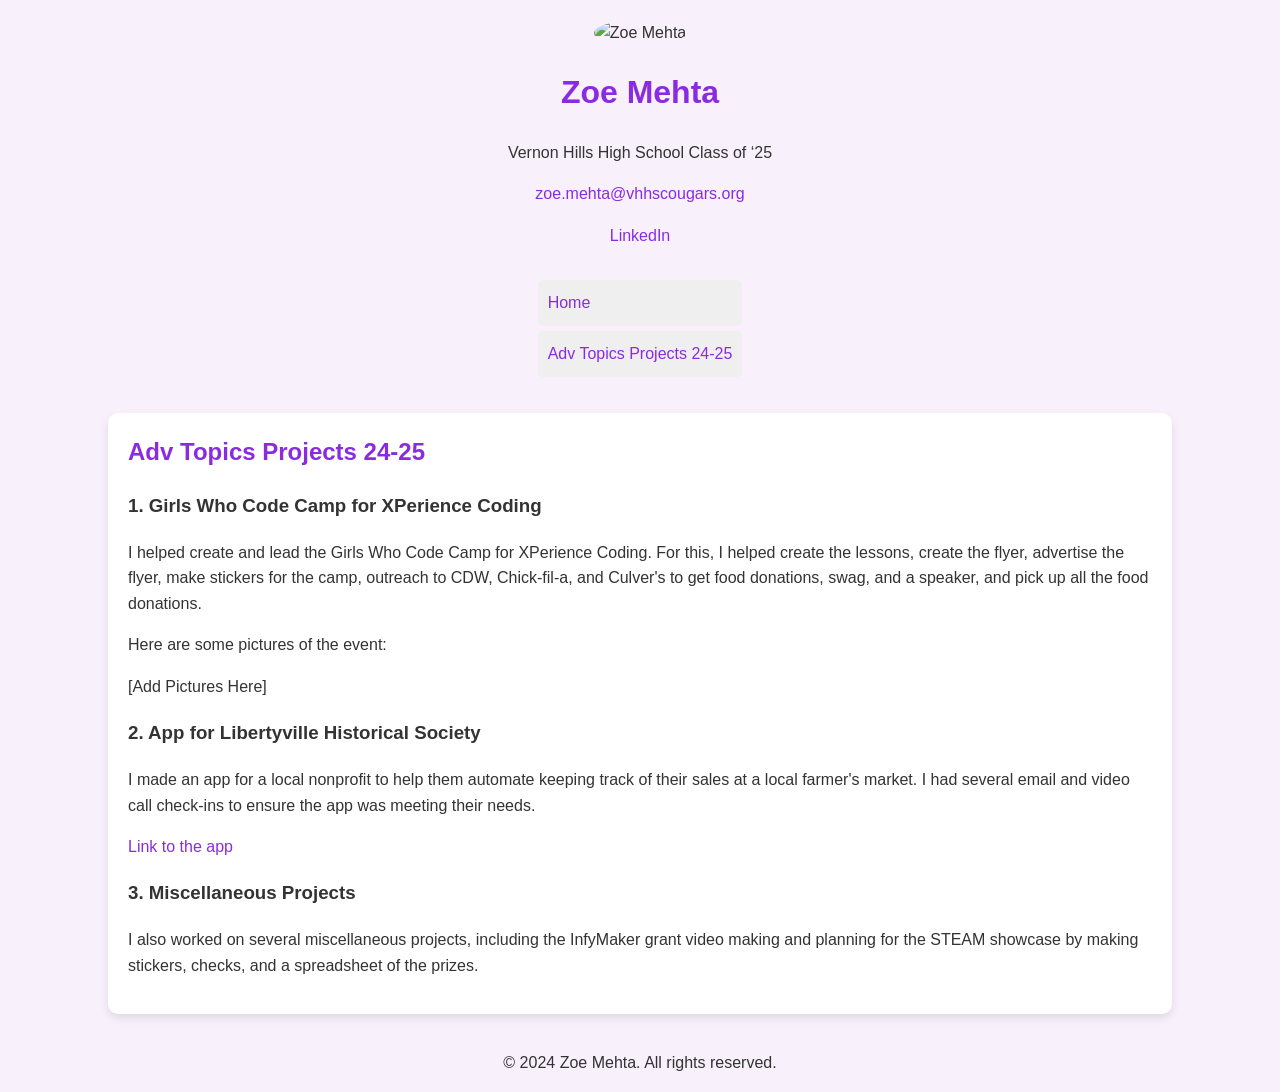
==== projects.html @ 88806d89 "Update projects.html" ====
<!DOCTYPE html>
<html lang="en">
<head>
    <meta charset="UTF-8">
    <meta name="viewport" content="width=device-width, initial-scale=1.0">
    <title>Adv Topics Projects 24-25</title>
    <link rel="stylesheet" href="styles.css">
</head>
<body>
    <header>
        <img src="https://media.licdn.com/dms/image/v2/D5603AQE_UdgqZwhXzA/profile-displayphoto-shrink_200_200/profile-displayphoto-shrink_200_200/0/1719155282765?e=1729123200&v=beta&t=LEjBz4Y8aA9_YsNotGorzexIniOhhPayyztgxKRNqY8" alt="Zoe Mehta">
        <h1>Zoe Mehta</h1>
        <p>Vernon Hills High School Class of ‘25</p>
        <p><a href="mailto:zoe.mehta@vhhscougars.org">zoe.mehta@vhhscougars.org</a></p>
        <p><a href="https://www.linkedin.com/in/zoe-mehta-0a9040289/" target="_blank">LinkedIn</a></p>
    </header>
    <nav>
        <ul>
            <li><a href="index.html">Home</a></li>
            <li><a href="projects.html">Adv Topics Projects 24-25</a></li>
        </ul>
    </nav>

    <section>
        <h2>Adv Topics Projects 24-25</h2>
        
        <article>
            <h3>1. Girls Who Code Camp for XPerience Coding</h3>
            <p>I helped create and lead the Girls Who Code Camp for XPerience Coding. For this, I helped create the lessons, create the flyer, advertise the flyer, make stickers for the camp, outreach to CDW, Chick-fil-a, and Culver's to get food donations, swag, and a speaker, and pick up all the food donations.</p>
            <p>Here are some pictures of the event:</p>
            <!-- Add your pictures here -->
            <div class="image-placeholder">
                <p>[Add Pictures Here]</p>
            </div>
        </article>

        <article>
            <h3>2. App for Libertyville Historical Society</h3>
            <p>I made an app for a local nonprofit to help them automate keeping track of their sales at a local farmer's market. I had several email and video call check-ins to ensure the app was meeting their needs.</p>
            <p><a href="#" target="_blank">Link to the app</a></p> <!-- Add the app link here -->
        </article>

        <article>
            <h3>3. Miscellaneous Projects</h3>
            <p>I also worked on several miscellaneous projects, including the InfyMaker grant video making and planning for the STEAM showcase by making stickers, checks, and a spreadsheet of the prizes.</p>
        </article>
    </section>

    <footer>
        <p>&copy; 2024 Zoe Mehta. All rights reserved.</p>
    </footer>
</body>
</html>
---- styles.css ----
body {
    font-family: 'Arial', sans-serif;
    background-color: #F8F0FB;
    color: #333;
    line-height: 1.6;
    margin: 0;
    padding: 0;
    display: flex;
    justify-content: center;
    align-items: center;
    flex-direction: column;
    min-height: 100vh;
}

header {
    text-align: center;
    margin-top: 20px;
}

header img {
    border-radius: 50%;
    width: 150px;
    height: 150px;
}

h1 {
    color: #8A2BE2;
}

section {
    background: #FFF;
    padding: 20px;
    margin: 20px;
    border-radius: 10px;
    box-shadow: 0 4px 8px rgba(0, 0, 0, 0.1);
    width: 80%;
}

section h2 {
    color: #8A2BE2;
    margin-top: 0;
}

a {
    color: #8A2BE2;
    text-decoration: none;
}

a:hover {
    text-decoration: underline;
}

ul {
    list-style-type: none;
    padding: 0;
}

ul li {
    background: #EFEFEF;
    margin: 5px 0;
    padding: 10px;
    border-radius: 5px;
}

ul li:hover {
    background: #DDD;
}

@keyframes fadeIn {
    from { opacity: 0; }
    to { opacity: 1; }
}

section {
    animation: fadeIn 1s ease-in-out;
}
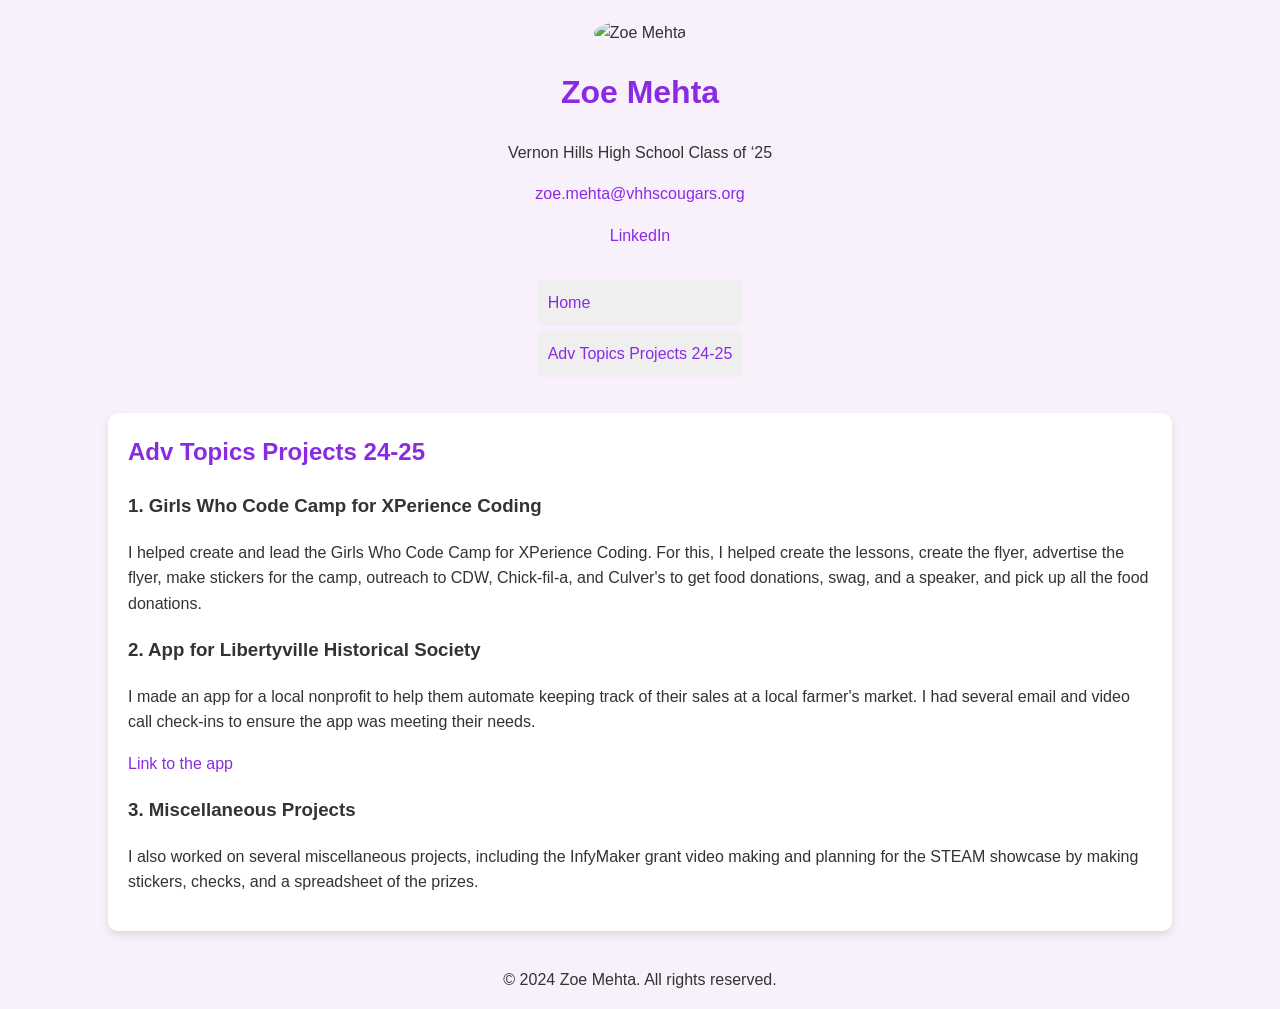
==== commit 7c81c152: "Update projects.html" ====
--- a/projects.html
+++ b/projects.html
@@ -27,11 +27,7 @@
         <article>
             <h3>1. Girls Who Code Camp for XPerience Coding</h3>
             <p>I helped create and lead the Girls Who Code Camp for XPerience Coding. For this, I helped create the lessons, create the flyer, advertise the flyer, make stickers for the camp, outreach to CDW, Chick-fil-a, and Culver's to get food donations, swag, and a speaker, and pick up all the food donations.</p>
-            <p>Here are some pictures of the event:</p>
-            <!-- Add your pictures here -->
-            <div class="image-placeholder">
-                <p>[Add Pictures Here]</p>
-            </div>
+            
         </article>
 
         <article>
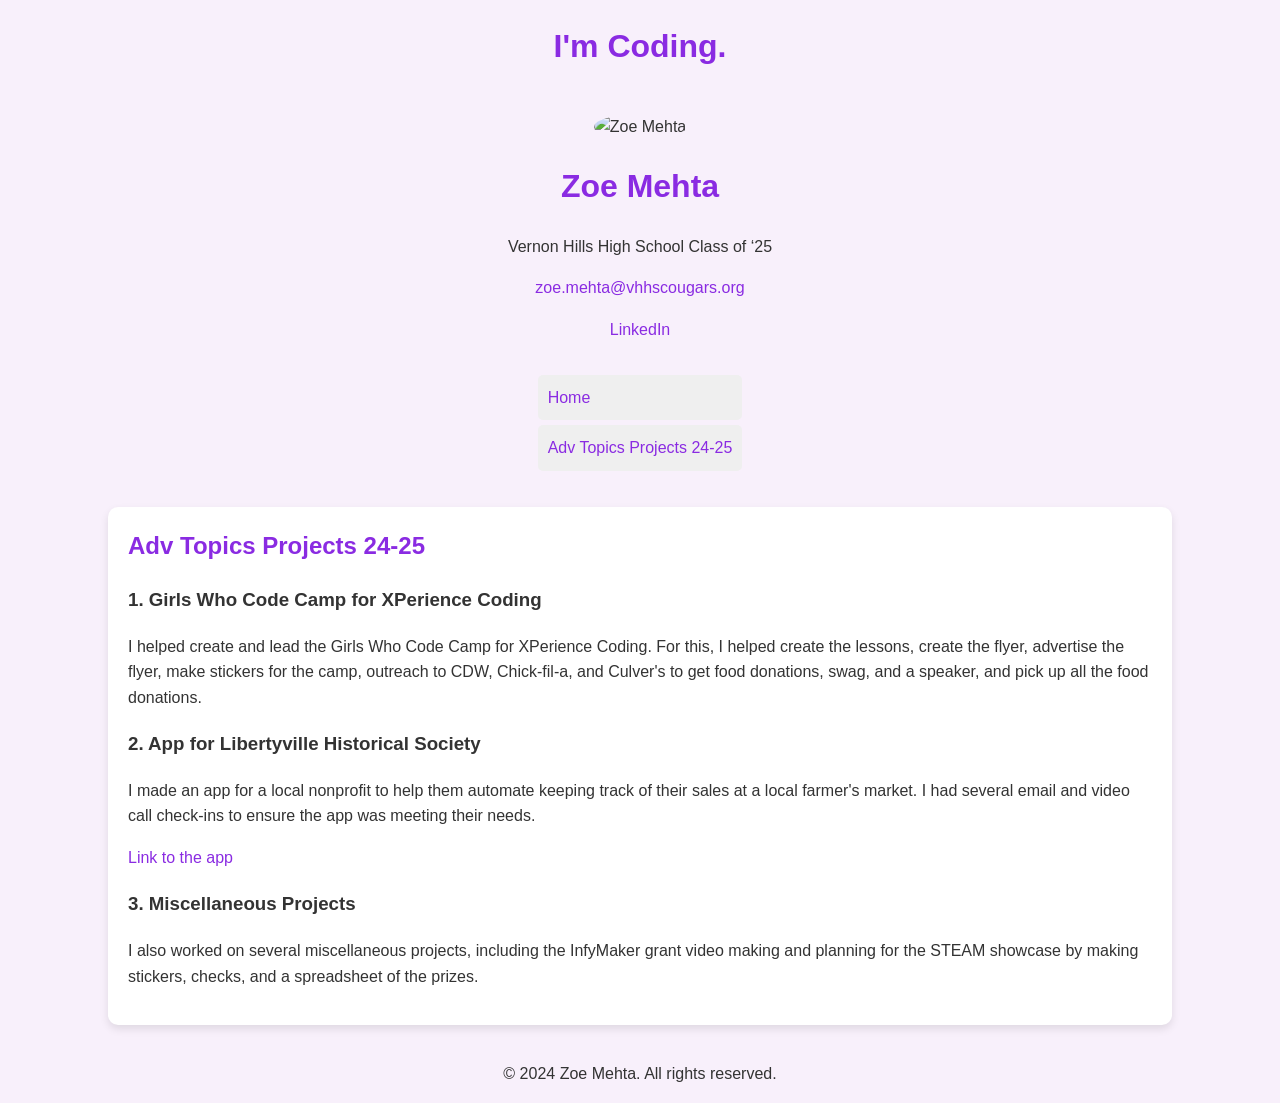
==== commit 92a17b99: "Update projects.html" ====
--- a/projects.html
+++ b/projects.html
@@ -7,8 +7,12 @@
     <link rel="stylesheet" href="styles.css">
 </head>
 <body>
+    <div class = "container">
+        <h1>I'm Coding.</h1>
+
+    </div>
     <header>
-        <img src="https://media.licdn.com/dms/image/v2/D5603AQE_UdgqZwhXzA/profile-displayphoto-shrink_200_200/profile-displayphoto-shrink_200_200/0/1719155282765?e=1729123200&v=beta&t=LEjBz4Y8aA9_YsNotGorzexIniOhhPayyztgxKRNqY8" alt="Zoe Mehta">
+        <img src="https://media.licdn.com/dms/image/v2/D5603AQE_UdgqZwhXzA/profile-displayphoto-shrink_200_200/profile-displayphoto-shrink_200_200/0/1719155282765?e=2147483647&v=beta&t=zSkJKvwskkQ4b0ev6xdG7-eZBd7DjafrjYAF5bnKuY0" alt="Zoe Mehta">
         <h1>Zoe Mehta</h1>
         <p>Vernon Hills High School Class of ‘25</p>
         <p><a href="mailto:zoe.mehta@vhhscougars.org">zoe.mehta@vhhscougars.org</a></p>
@@ -33,7 +37,7 @@
         <article>
             <h3>2. App for Libertyville Historical Society</h3>
             <p>I made an app for a local nonprofit to help them automate keeping track of their sales at a local farmer's market. I had several email and video call check-ins to ensure the app was meeting their needs.</p>
-            <p><a href="#" target="_blank">Link to the app</a></p> <!-- Add the app link here -->
+            <p><a href="https://draft-libertyville-h-lbu3.glide.page" target="_blank">Link to the app</a></p> <!-- Add the app link here -->
         </article>
 
         <article>
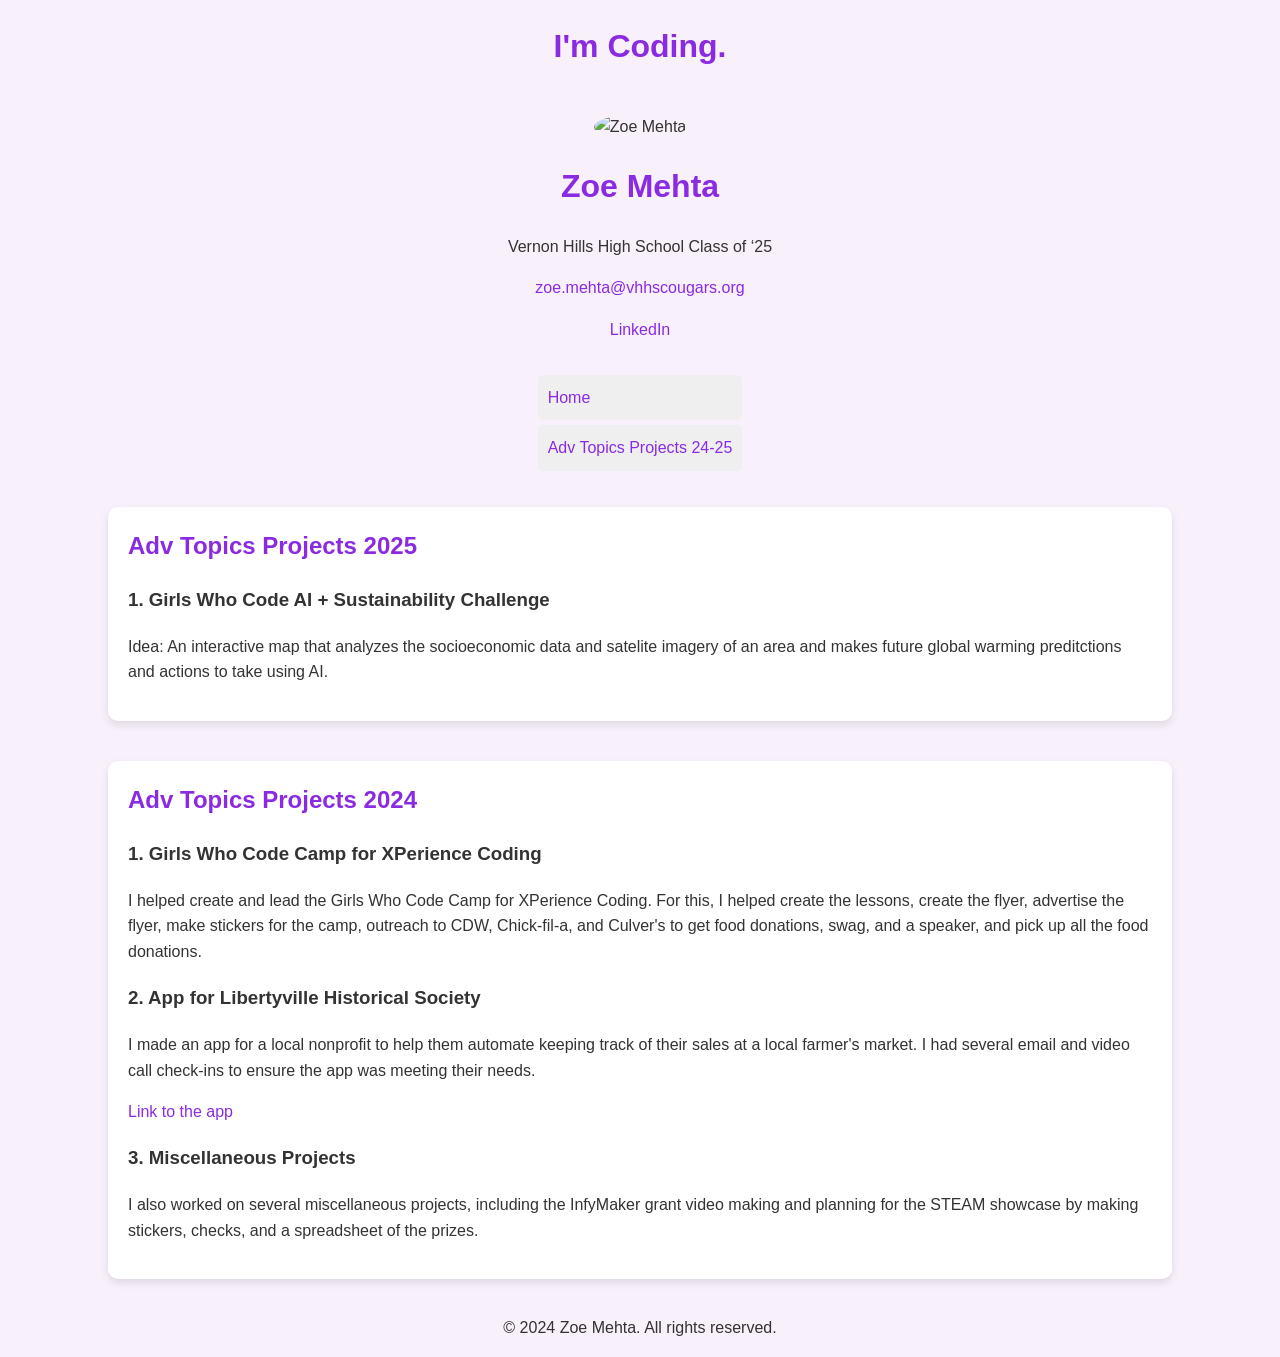
==== commit 308dd60a: "Update projects.html" ====
--- a/projects.html
+++ b/projects.html
@@ -24,9 +24,17 @@
             <li><a href="projects.html">Adv Topics Projects 24-25</a></li>
         </ul>
     </nav>
-
-    <section>
-        <h2>Adv Topics Projects 24-25</h2>
+        <section>
+                <h2>Adv Topics Projects 2025</h2>
+                
+                <article>
+                    <h3>1. Girls Who Code AI + Sustainability Challenge</h3>
+                    <p>Idea: An interactive map that analyzes the socioeconomic data and satelite imagery of an area and makes future global warming preditctions and actions to take using AI.</p>
+                    
+                </article>
+        </section>    
+        <section>
+        <h2>Adv Topics Projects 2024</h2>
         
         <article>
             <h3>1. Girls Who Code Camp for XPerience Coding</h3>
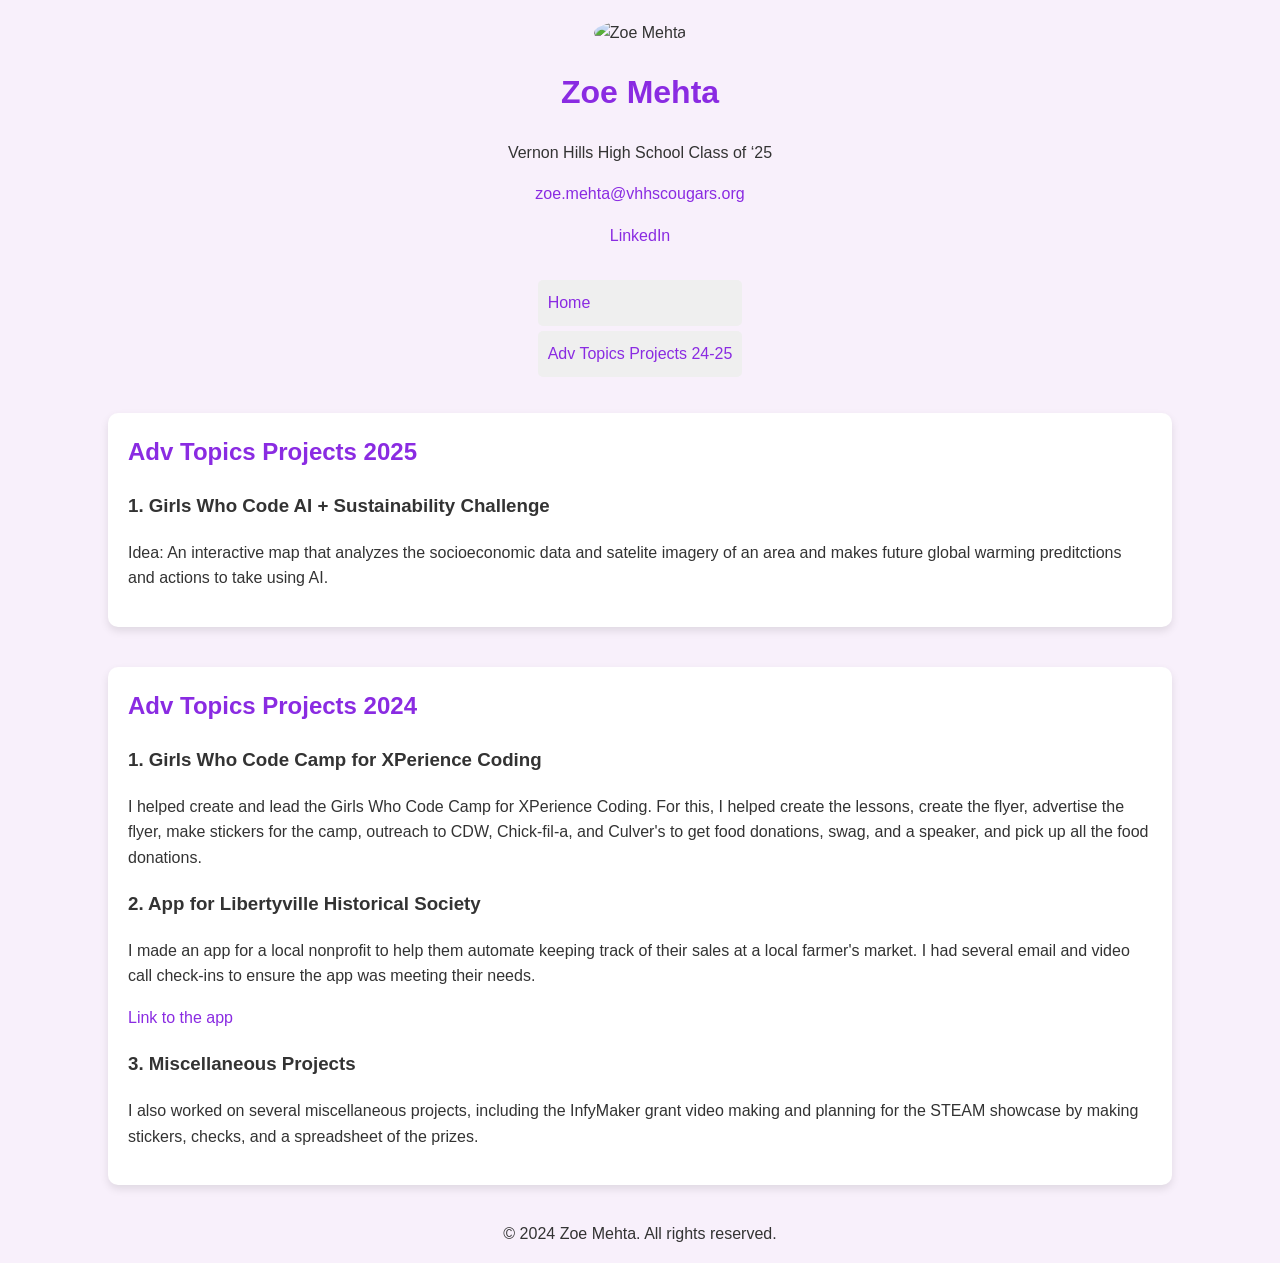
==== commit abff16a2: "Update projects.html" ====
--- a/projects.html
+++ b/projects.html
@@ -7,10 +7,7 @@
     <link rel="stylesheet" href="styles.css">
 </head>
 <body>
-    <div class = "container">
-        <h1>I'm Coding.</h1>
 
-    </div>
     <header>
         <img src="https://media.licdn.com/dms/image/v2/D5603AQE_UdgqZwhXzA/profile-displayphoto-shrink_200_200/profile-displayphoto-shrink_200_200/0/1719155282765?e=2147483647&v=beta&t=zSkJKvwskkQ4b0ev6xdG7-eZBd7DjafrjYAF5bnKuY0" alt="Zoe Mehta">
         <h1>Zoe Mehta</h1>
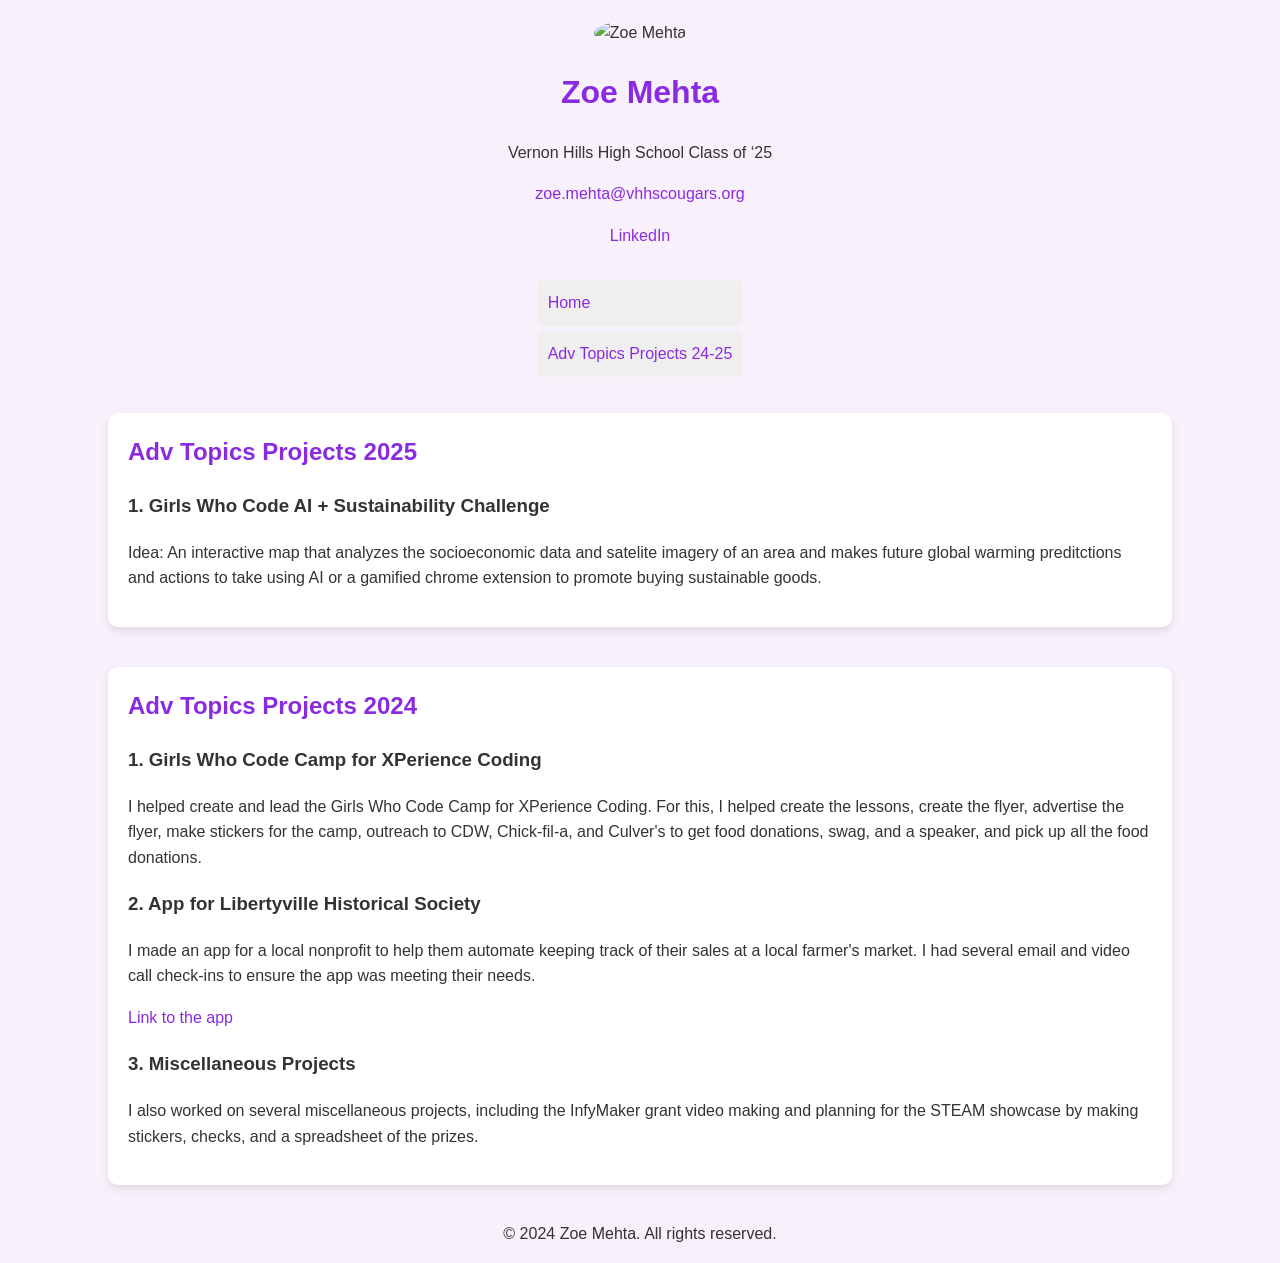
==== commit d3485bb3: "Update projects.html" ====
--- a/projects.html
+++ b/projects.html
@@ -26,7 +26,7 @@
                 
                 <article>
                     <h3>1. Girls Who Code AI + Sustainability Challenge</h3>
-                    <p>Idea: An interactive map that analyzes the socioeconomic data and satelite imagery of an area and makes future global warming preditctions and actions to take using AI.</p>
+                    <p>Idea: An interactive map that analyzes the socioeconomic data and satelite imagery of an area and makes future global warming preditctions and actions to take using AI or a gamified chrome extension to promote buying sustainable goods.</p>
                     
                 </article>
         </section>    
